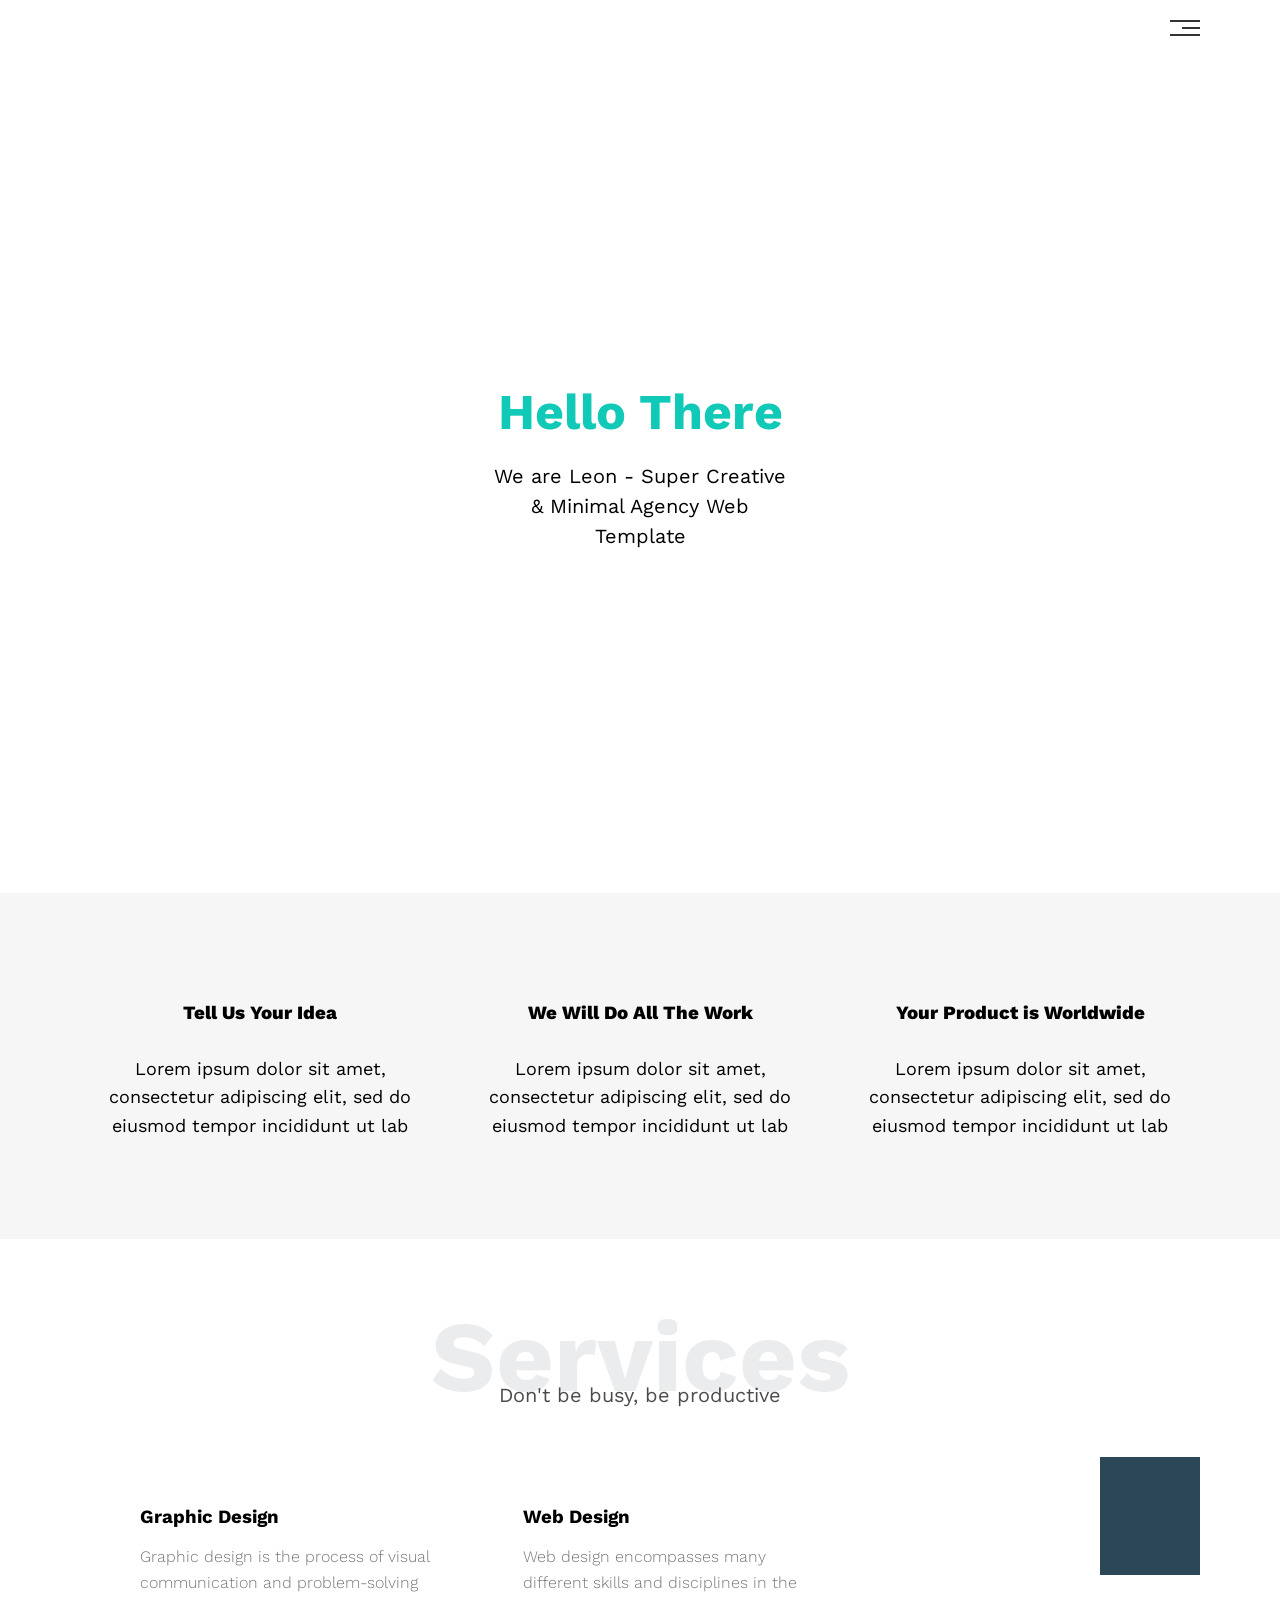
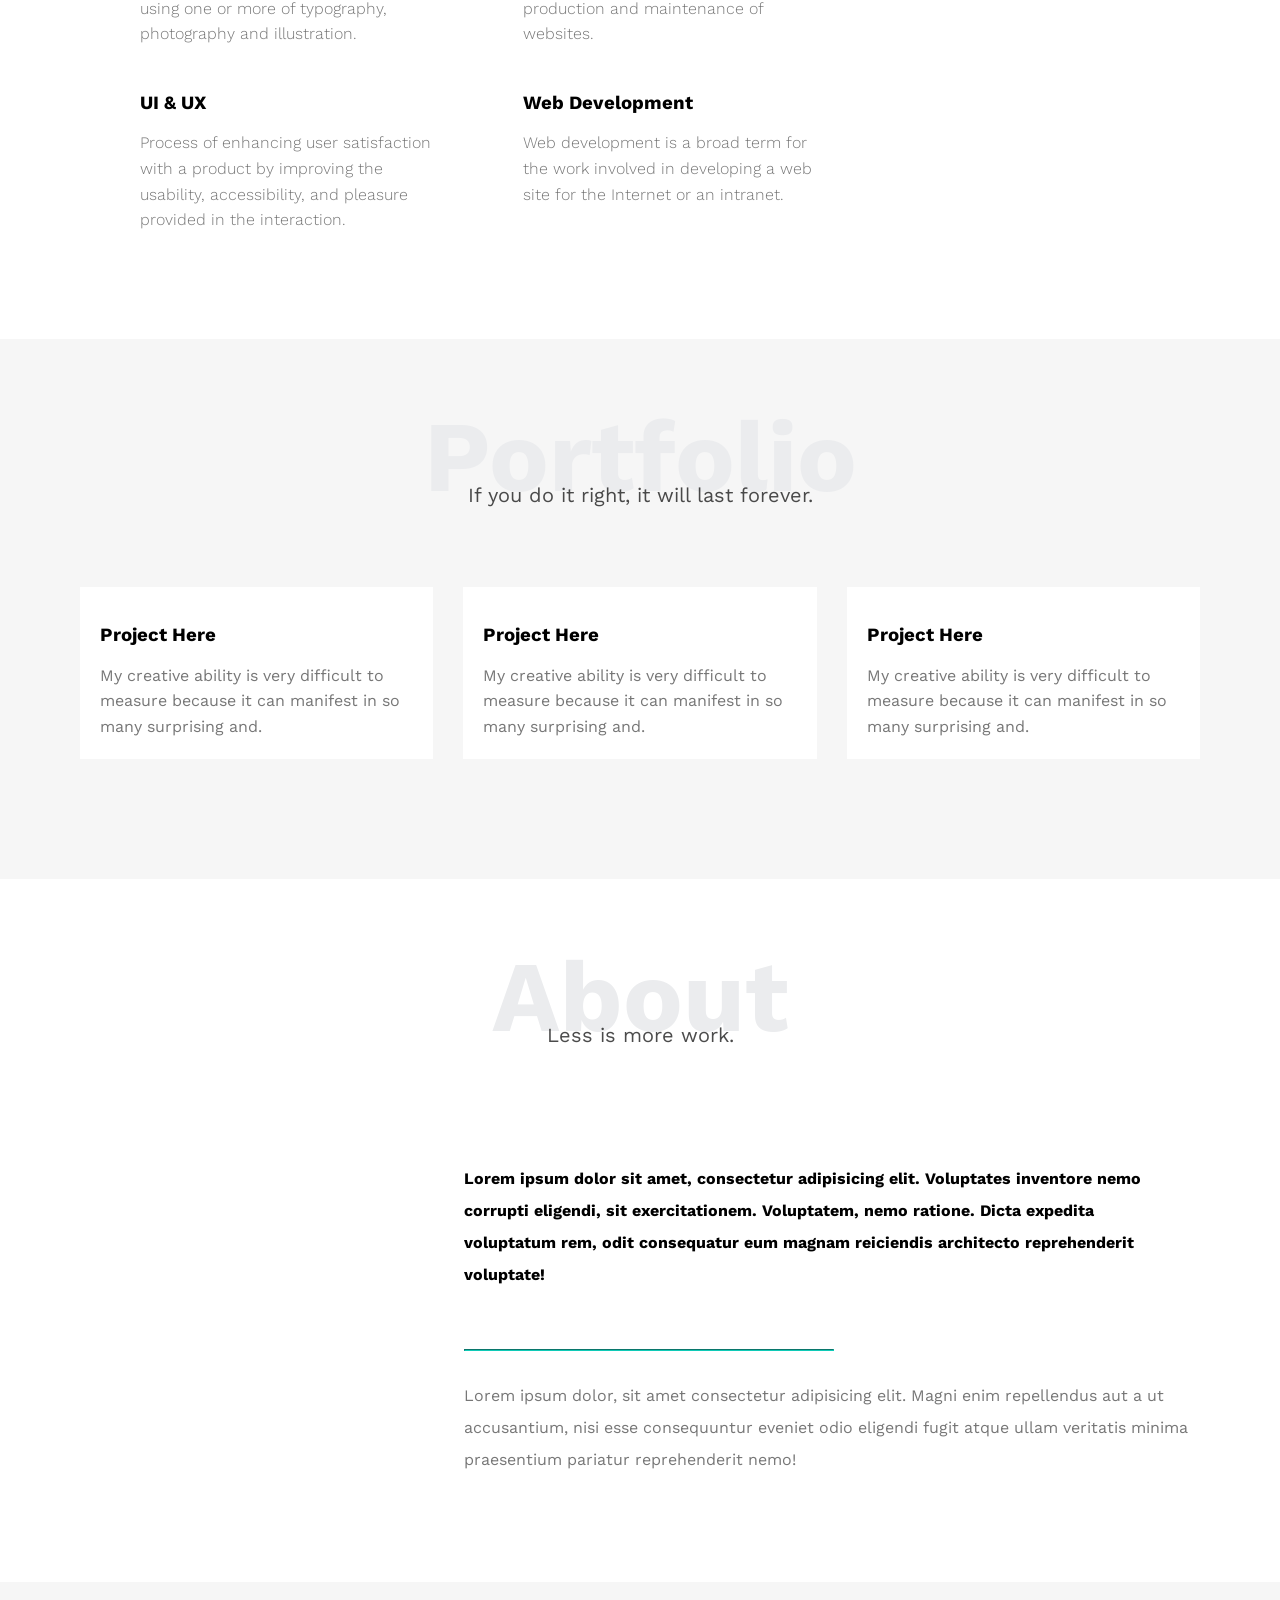
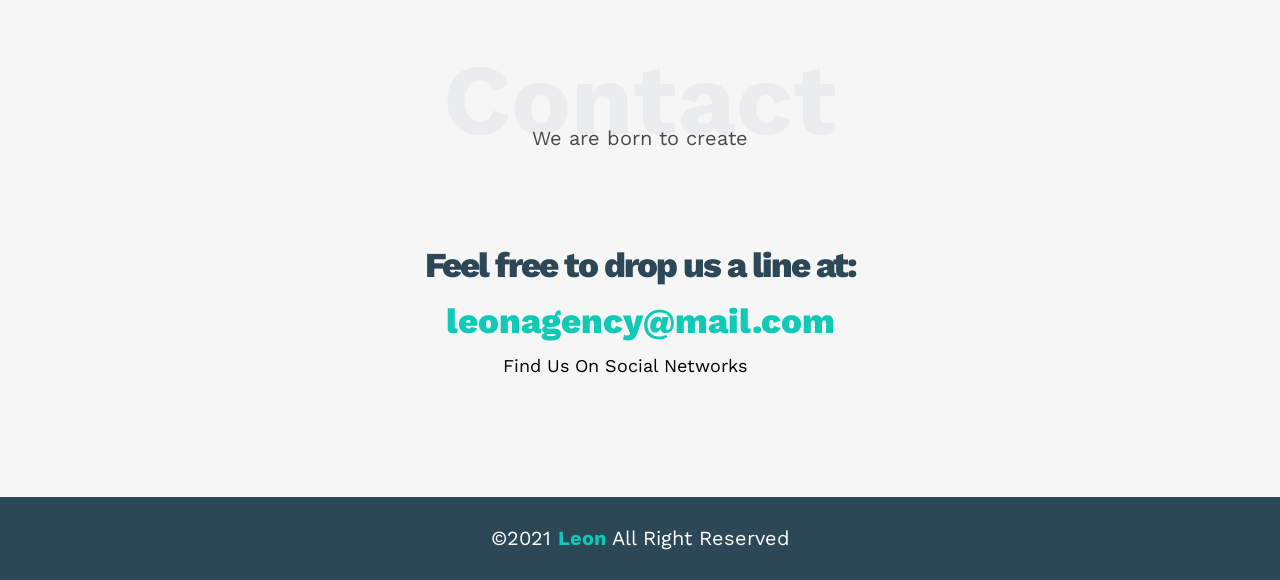
==== index.html @ 61c1d7a0 "cretea template 1" ====
<!DOCTYPE html>
<html lang="en">

<head>
    <meta charset="UTF-8">
    <meta http-equiv="X-UA-Compatible" content="IE=edge">
    <meta name="viewport" content="width=device-width, initial-scale=1.0">
    <title>Template-1</title>
    <!-- main css  -->
    <link rel="stylesheet" href="Style-1.css">
    <!-- render css  -->
    <link rel="stylesheet" href="normalize.css">
    <!-- google font -->
    <link rel="preconnect" href="https://fonts.googleapis.com">
    <link rel="preconnect" href="https://fonts.gstatic.com" crossorigin>
    <link
        href="https://fonts.googleapis.com/css2?family=Cairo:wght@700&family=Jomhuria&family=Open+Sans:ital,wght@1,300&family=Work+Sans:wght@200;300;600;700;800&display=swap"
        rel="stylesheet">
    <!-- all.min -->
    <link rel="stylesheet" href="CSS/all.min.css">
</head>

<body>
    <div class="page">
    <!-- Start Header -->
    <div class="header">
        <div class="container">
            <img class="logo" src="D:\Web Development\Projects\Help\assets\logo.png" alt="">
            <div class="links">
                <span class="icon">
                    <span></span>
                    <span></span>
                    <span></span>
                </span>
                <ul>
                    <li><a href="#services">Services</a></li>
                    <li><a href="#portfolio">Portfolio</a></li>
                    <li><a href="#about">About</a></li>
                    <li><a href="#contact">Contact</a></li>
                </ul>
            </div>

        </div>
    </div>
    <!-- End Header -->

    <!-- Start landing section -->
    <div class="landing">
        <div class="container">
        <div class="intro">
            <h1>Hello There</h1>
            <p>We are Leon - Super Creative & Minimal Agency Web Template</p>
        </div>
        </div>
    </div>
    <!-- End landing section -->

    <!-- Start Features -->
    <div class="features">
        <div class="container">
            <div class="feat">
                <i class="fas fa-magic fa-3x"></i>
                <h3>Tell Us Your Idea</h3>
                <p>Lorem ipsum dolor sit amet, consectetur adipiscing elit, sed do eiusmod tempor incididunt ut lab</p>

            </div>
            <div class="feat">
                <i class="far fa-gem fa-3x"></i>
                <h3>We Will Do All The Work</h3>
                <p>Lorem ipsum dolor sit amet, consectetur adipiscing elit, sed do eiusmod tempor incididunt ut lab</p>

            </div>
            <div class="feat">
                <i class="fas fa-globe-asia fa-3x"></i>
                <h3>Your Product is Worldwide</h3>
                <p>Lorem ipsum dolor sit amet, consectetur adipiscing elit, sed do eiusmod tempor incididunt ut lab</p>
            </div>
        </div>
    </div>
    <!-- End Features -->

    <!-- Start Services -->
    <div class="services" id="services">
        <div class="container">
            <h2 class="special">Services</h2>
            <p>Don't be busy, be productive </p>
            <div class="services-cont">
                <!--Start column 1 -->
                <div class="col">
                    <div class="srv">
                        <i class="fas fa-palette fa-2x"></i>
                        <div class="text">
                            <h3>Graphic Design</h3>
                            <p>Graphic design is the process of visual communication and problem-solving using one or
                                more of typography, photography and illustration.</p>
                        </div>
                    </div>
                    <div class="srv">
                        <i class="fas fa-palette fa-2x"></i>
                        <div class="text">
                            <h3>UI & UX</h3>
                            <p>Process of enhancing user satisfaction with a product by improving the usability, accessibility, and pleasure provided in the interaction.</p>
                        </div>
                    </div>
                </div>
            <!--End column 1 -->

            <!--Start column 2 -->
                <div class="col">
                    <div class="srv">
                        <i class="fas fa-vector-square fa-2x"></i>
                        <div class="text">
                            <h3>Web Design</h3>
                            <p>Web design encompasses many different skills and disciplines in the production and maintenance of websites.</p>
                        </div>
                    </div>
                    <div class="srv">
                        <i class="fas fa-pencil-ruler fa-2x"></i>
                        <div class="text">
                        <h3>Web Development</h3>
                            <p>Web development is a broad term for the work involved in developing a web site for the Internet or an intranet.</p>
                        </div>
                        </div>
                    </div>
            <!--End column 2 -->   

             <!--Start column 3 -->
                <div class="col">
                    <div class="image">
                        <img src="https://www.ghaith-atfeh.tech/images/services.jpg" alt="">
                    </div>
                </div>
             <!--End column 3 -->  

            </div>
        </div>
    </div>
    <!-- End Services -->
    <!-- Start Portfolio -->
    <div class="portfolio" id="portfolio">
        <div class="container">
            <h2 class="special">Portfolio</h2>
            <p>If you do it right, it will last forever. </p>
            <div class="portfolio-cont">
        <div class="card">
            <img src="https://elzerowebschool.github.io/HTML_And_CSS_Template_One/images/portfolio-2.jpg" alt="">
            <h3>Project Here</h3>
            <p>My creative ability is very difficult to measure because it can manifest in so many surprising and.</p>
        </div>        
        <div class="card">
            <img src="https://elzerowebschool.github.io/HTML_And_CSS_Template_One/images/portfolio-1.jpg" alt="">
            <h3>Project Here</h3>
            <p>My creative ability is very difficult to measure because it can manifest in so many surprising and.</p>
        </div>        
        <div class="card">
            <img src="https://elzerowebschool.github.io/HTML_And_CSS_Template_One/images/portfolio-3.jpg" alt="">
            <h3>Project Here</h3>
            <p>My creative ability is very difficult to measure because it can manifest in so many surprising and.</p>
        </div>   
            </div>
        </div>
    </div>
        <!-- End Portfolio -->
    <!-- Start About -->
    <div class="about" id="about">
        <div class="container">
            <h2 class="special">About</h2>
            <p>Less is more work.</p>
            <div class="about-content">
                <div class="image">
                    <img src="https://elzerowebschool.github.io/HTML_And_CSS_Template_One/images/about.jpg" alt=""> 
                </div>
                <div class="text">
                    <p>Lorem ipsum dolor sit amet, consectetur adipisicing elit. Voluptates inventore nemo corrupti eligendi, sit exercitationem. Voluptatem, nemo ratione. Dicta expedita voluptatum rem, odit consequatur eum magnam reiciendis architecto reprehenderit voluptate!</p>
                    <hr>
                    <p>Lorem ipsum dolor, sit amet consectetur adipisicing elit. Magni enim repellendus aut a ut accusantium, nisi esse consequuntur eveniet odio eligendi fugit atque ullam veritatis minima praesentium pariatur reprehenderit nemo!</p>
                </div>
    </div>
     </div>
    </div>
        <!-- End About -->
        <!-- /* Start Contact */ -->
        <div class="contact" id="contact">
            <div class="container">
                <h2 class="special">Contact</h2>
                <p>We are born to create</p>
                <div class="info">
                    <p class="label">Feel free to drop us a line at:</p>
                    <a href="mailto:leonagency@mail.com?subject=Contact" class="link">leonagency@mail.com</a>
                    <div class="social">
                        Find Us On Social Networks
                        <i class="fab fa-youtube"></i>
                        <i class="fab fa-facebook-f"></i>
                        <i class="fab fa-twitter"></i>
                    </div>
                </div>
            </div>
        </div>
<!-- /* End Contact */ -->
<!-- Start Footer -->
<div class="footer">
    &copy;2021 <span>Leon</span> All Right Reserved
</div>
<!-- End Footer -->
</body>

</html>
---- Style-1.css ----
/* start variables */
:root{
    --maincolor:#10cab7;
    --secondary-color: #2c4755;
    --section-padding:60px 0px;
    --section-background: #f6f6f6;
}


/* end variables */


/* start global rules */
*{
    -webkit-box-sizing: border-box;
    -moz-box-sizing: border-box;
    box-sizing: border-box;
}

body{
    font-family: 'Cairo', sans-serif;
font-family: 'Jomhuria', cursive;
font-family: 'Open Sans', sans-serif;
font-family: 'Work Sans', sans-serif;
}
html{
    scroll-behavior: smooth;
}

.parent{
    background-color: #eee;
}
.container{
    padding-left:15px;
    padding-right:15px;
    width: 600px;
    margin-right: auto;
    margin-left: auto;
}
@media (min-height:812px){
   .page{
    height: 750px;
   }
}

@media (min-width:375px){
    .container{
        width: 350px;
    }
}
/* Small */
@media (min-width: 768px) {
    .container {
      width: 750px;
    }
  }
  /* Medium */
  @media (min-width: 992px) {
    .container {
      width: 970px;
    }
  }
  /* Large */
  @media (min-width: 1200px) {
    .container {
      width: 1150px;
    }
  }
/* end global rules */

/* Start Component */
.special{
    color: #ebecee;
    font-size: 100px;
    margin: 0;
    text-align: center;
}
.special + p{
    margin: -30px 0 0 0;
    text-align: center;
    font-size: 20px;
    opacity: .7;
}

@media (max-width:768px){
    .special{
        font-size: 60px;
        height: fit-content;
    }
    .special + p{
        margin-top: -25px;
    }
}

/* End Component */

/* Start Header */
.header{
    padding: 20px;

}
.header .container{
    display: flex;
    justify-content: space-between;
    align-items: center;
}
.header .container .logo{
    width: 70px;

}
.header .links{
    position: relative;
}
.header .links .icon{
    width: 30px;
    display: flex;
    flex-wrap: wrap;
    justify-content: flex-end;
    align-items: flex-end;
}
.header .links .icon span{
        background-color: #333;
        margin-bottom: 5px;
        height: 2px;
}
.header .links .icon span:first-child{
    width: 100%;
}
.header .links .icon span:nth-child(2){
    width: 60%;
    transition: all 1s ;
        
}
.header .links .icon span:nth-child(3){
    width: 100%;

}
    .header .links:hover .icon span:nth-child(2){
        width: 100%;

    }

    .header .links ul{
        width: 200px;
        height: 150px;
        list-style: none;
        position: absolute;
        right: 0px;
        top: 80%;
        display: none;
    }

    .header .links ul li{
        padding: 10px;
        background-color: #eee;
        position: relative;
        width: 100%;
        height: calc(100% / 4);
    }
    .header .links ul li a{
        color: #333;
        text-decoration: none;
        transition: all .5s;
        position: absolute;
        width: 100%;
        height: 100%;
    }
    .header .links ul::after{
        content: "";
        border: 15px solid black;
        position: absolute;
        top: -15%;
        right: 0%;
        border-color: transparent transparent #eee transparent;
    }
    .header .links ul li:not(:last-child)  {
        border-bottom: 1px solid rgba(51, 51, 51, 0.31);
      }
    .header .links:hover ul{
        display: block;
        z-index: 1;
    }
    .header .links ul li:hover a{
        margin-left: 10px; ;
    }

/* End Header */


/* <!-- Start landing section --> */

.landing{
    background-image: url("https://elzerowebschool.github.io/HTML_And_CSS_Template_One/images/landing.jpg");
    width: 100%;
    height: calc(100vh - 68px);
    background-size: cover;
    position: relative;
   
}
.landing .intro{
    position: absolute;
    top: 50%;
    left: 50%;
    text-align: center;
    transform: translate(-50%,-50%);
    width: 300px;
    max-width: 100%;
}
.landing .intro h1{
    margin: 0;
    color: var(--maincolor);
    font-weight: bold;
    font-size: 50px;
    opacity: 0;
    animation-name: opac;
    animation-duration: 2s;
    animation-fill-mode:forwards;
}
@keyframes opac{
    0%{
        opacity: 0;
        
    }
    100%{
        opacity: 100%;
    }
}
.landing .intro p{
    font-size: 20px;
    line-height: 30px;
    animation-name: opac;
    animation-duration: 2s;
    animation-fill-mode:forwards;
}

/* <!-- End landing section --> */


/* <!-- Start Features --> */
.features{
     padding: var(--section-padding);
     background-color: var(--section-background);
}
.features .container{
    display: grid;
    grid-template-columns: repeat(auto-fill , minmax(300px,1fr));
    gap: 20px;
    text-align: center;
}
.features .feat {
    padding: 20px;
    text-align: center;
 }
.features .feat i {
    color: var(--maincolor);
 }
.features .feat h3 {
    font-weight: 800;
    margin: 30px 0px;
 }
.features .feat p {
    line-height: 1.6;
    font-size: 18px;
 }

/* <!-- End Features --> */

/* Start Services */
.services{
    padding: var(--section-padding);
}
.services-cont{
    display: grid;
    grid-template-columns: repeat(auto-fill , minmax(300px,1fr));
    gap: 30px;
    margin-top: 100px;
}

.services-cont .srv{
margin-bottom: 30px;
display: flex;

}

@media (max-width:767px){
    .services-cont .srv{
        flex-direction: column;
        text-align: center;
    }
}
.services-cont .srv i{
    color: var(--maincolor);
    flex-basis: 60px;
}
.services-cont .srv .text{
    flex: 1;
}
.services-cont .srv .text h3{
    margin: 0;
}
.services-cont .srv .text p {
    color: #777;
    font-weight: 300;
   line-height: 1.6; 
}
.services .services-cont .image {
    text-align: center;
    position: relative;
  }
  .services .services-cont .image::before {
    content: "";
    background-color: var(--secondary-color);
    width: 100px;
    height: calc(100% + 100px);
    top: -50px;
    position: absolute;
    right: 0;
    z-index: -1;
  }
  .services .services-cont .image img {
    width: 260px;
  }
@media (max-width:1199px){
    .services .services-cont .image{
        display: none;
    }
}
/* End Services */

/*  Start Portfolio  */
.portfolio{
    padding: var(--section-padding);
    background-color: var(--section-background);
}
.portfolio-cont{
    display: grid;
    grid-template-columns: repeat(auto-fill , minmax(300px,1fr));
    grid-gap: 30px;
    margin-top: 80px;
}
.portfolio-cont .card{
    background-color: white;  
    margin-bottom: 60px;  
}
.portfolio-cont .card img{
    max-width: 100%;
}
.portfolio-cont .card {
    padding: 20px;
}
.portfolio-cont .card h3{
    margin: 0;
}
.portfolio-cont .card p{
    color: #777;
    line-height: 1.6;
    margin-bottom: 0%;
}
/*  End Portfolio  */
/* Start About */
.about{
    padding: var(--section-padding);
    background-color: white;
}
.about .about-content {
  margin-top: 100px;
  display: flex;
  flex-wrap: wrap;
  justify-content: space-between;
}
@media (max-width: 991px) {
  .about .about-content {
    flex-direction: column;
    text-align: center;
  }
}
.about .about-content .image {
  position: relative;
  width: 250px;
  height: 375px;
}
@media (max-width: 991px) {
  .about .about-content .image {
    margin: 0 auto 60px;
  }
}
.about .about-content .image::before {
  content: "";
  position: absolute;
  background-color: #ebeced;
  width: 100px;
  height: calc(100% + 80px);
  top: -40px;
  left: -20px;
  z-index: -1;
}
.about .about-content .image::after {
  top: -40px;
  content: "";
  position: absolute;
  width: 120px;
  height: 300px;
  border-left: 80px solid var(--main-color);
  border-bottom: 80px solid var(--main-color);
  z-index: -1;
  right: -150px;
}
@media (max-width: 991px) {
  .about .about-content .image::before,
  .about .about-content .image::after {
    display: none;
  }
}
.about .about-content .image img {
  max-width: 100%;
  margin-left: 20px;
}
.about .about-content .text {

    flex-basis: calc(100% - 384px);
}
.about .about-content .text p:first-of-type {
  font-weight: bold;
  line-height: 2;
  margin-bottom: 50px;
  margin-right: 20px;
}
.about .about-content .text hr {
  width: 50%;
  display: inline-block;
  border-color: var(--maincolor);
}
.about .about-content .text p:last-of-type {
  line-height: 2;
  color: #777;
}
@media (max-width:767px){
    .about .about-content .text p:last-of-type{
        font-size: smaller;
        margin-right:15px ;
    } 
}
@media (max-width:767px){
    .about .about-content .image img {
        margin-left: 0px;
    } 
}
/* End About */
/* Start Contact */
.contact{
    padding: var(--section-padding);
    background-color: var(--section-background);
}
.contact .info{
    padding: var(--section-padding);
    text-align: center;
}
.contact .info .label{
    font-size: 35px;
    font-weight: 800;
    color: var(--secondary-color);
    letter-spacing: -2px;
    margin-bottom: 15px;
}
.contact .info a{
    display: block;
    font-size: 35px;
    font-weight: 800;
    color: var(--maincolor);
    text-decoration: none;
}
.contact .info .social{
    display: flex;
    justify-content: center;
    margin-top: 15px;
    font-size: 18px;
}
.contact .info .social i{
    margin-left: 10px;
    color: var(--secondary-color);
}
@media (max-width:767px){
    .contact .info .label,
    .contact .info .link{
        font-size: 25px;
    }
}
/* End Contact */
/* <!-- Start Footer --> */
.footer{
    background-color: var(--secondary-color);
    color: white;
    padding: 30px 10px;
    text-align: center;
    font-size: 20px;
}
.footer span{
    color: var(--maincolor);
    font-weight: bold;
}
/* <!-- End Footer --> */
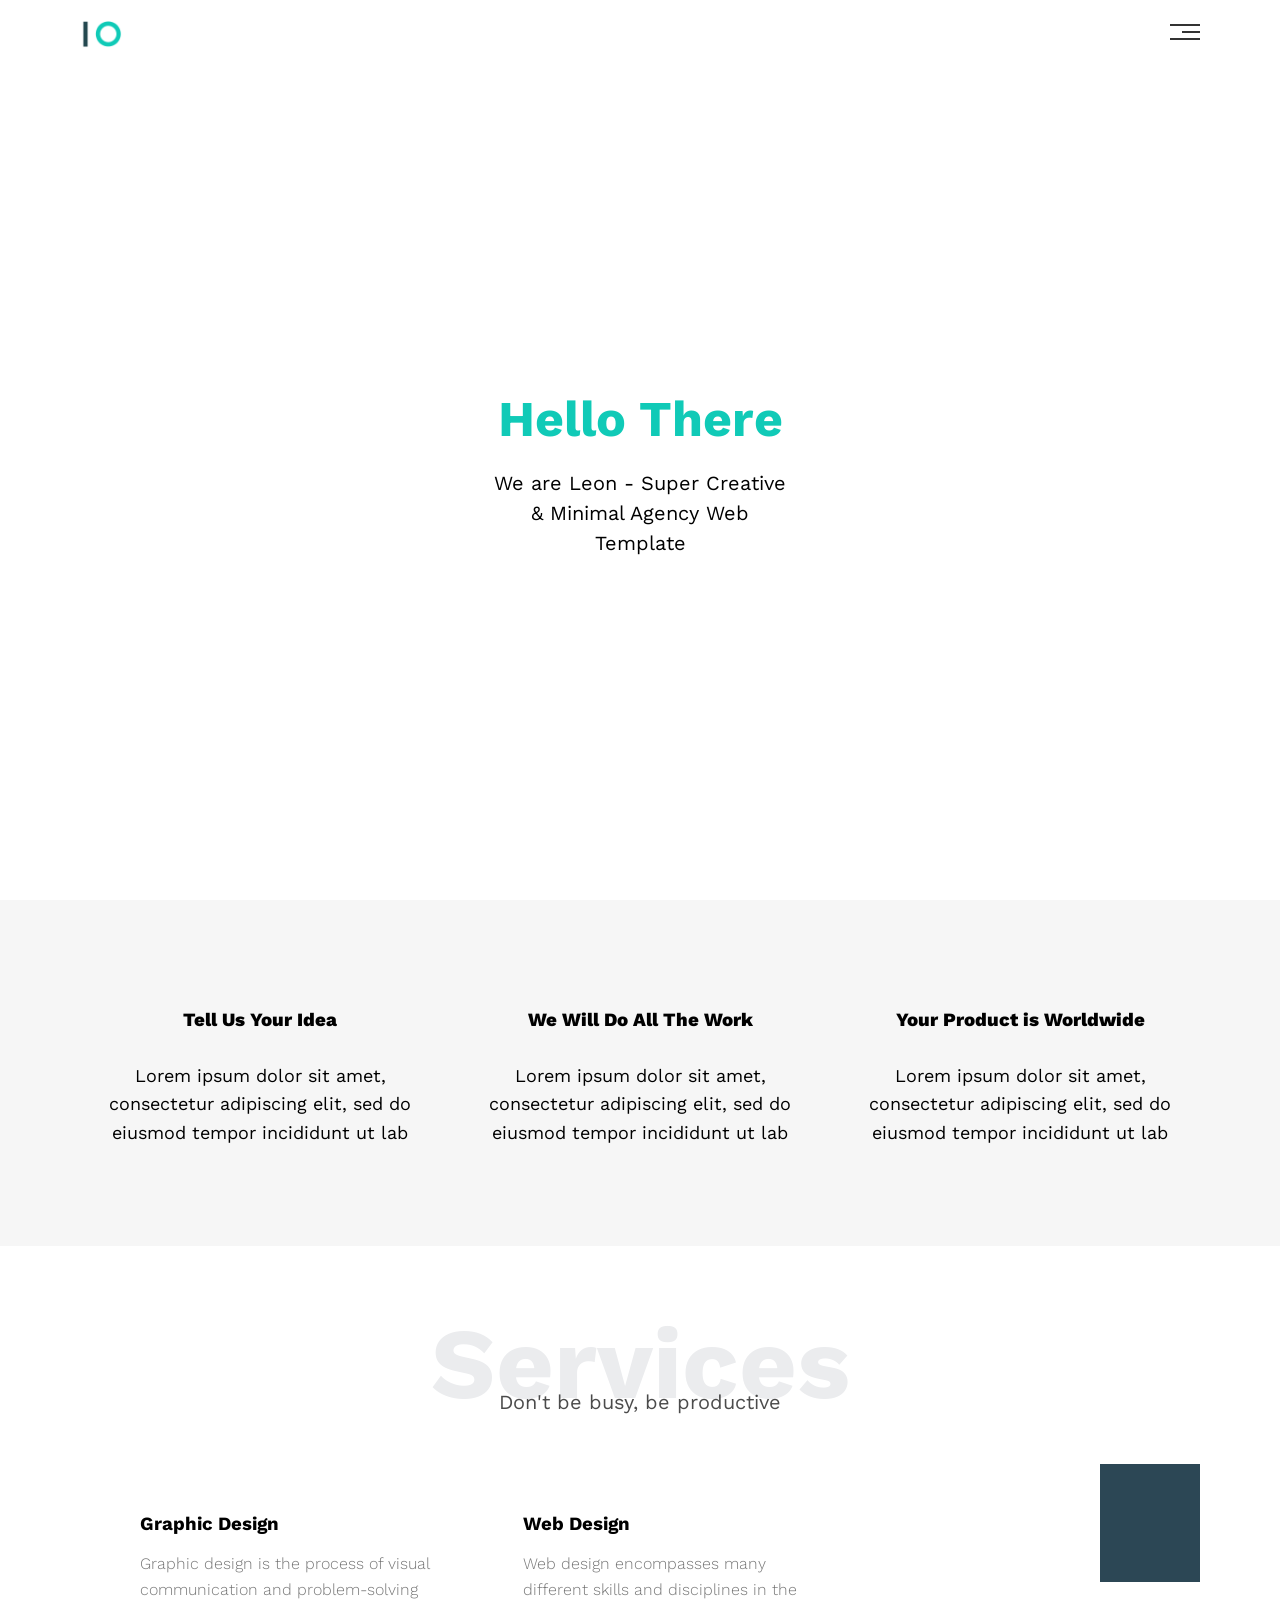
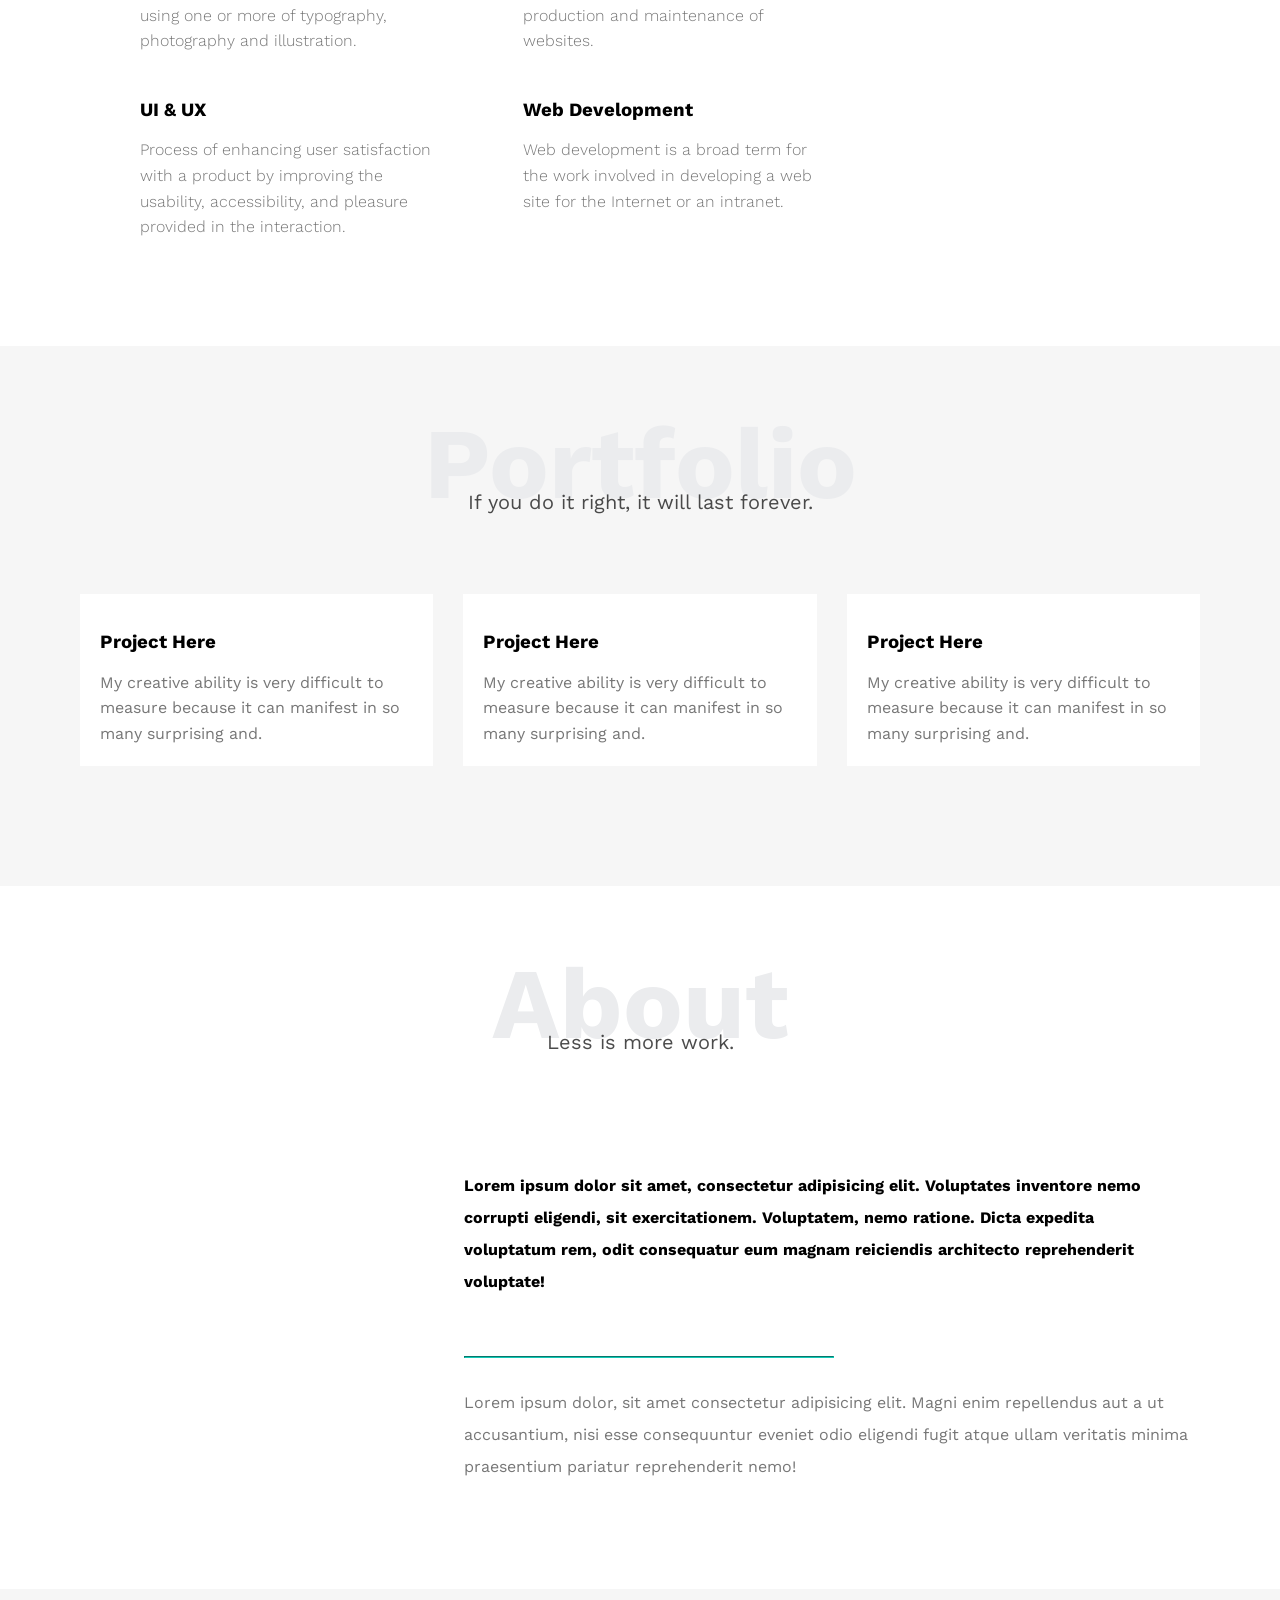
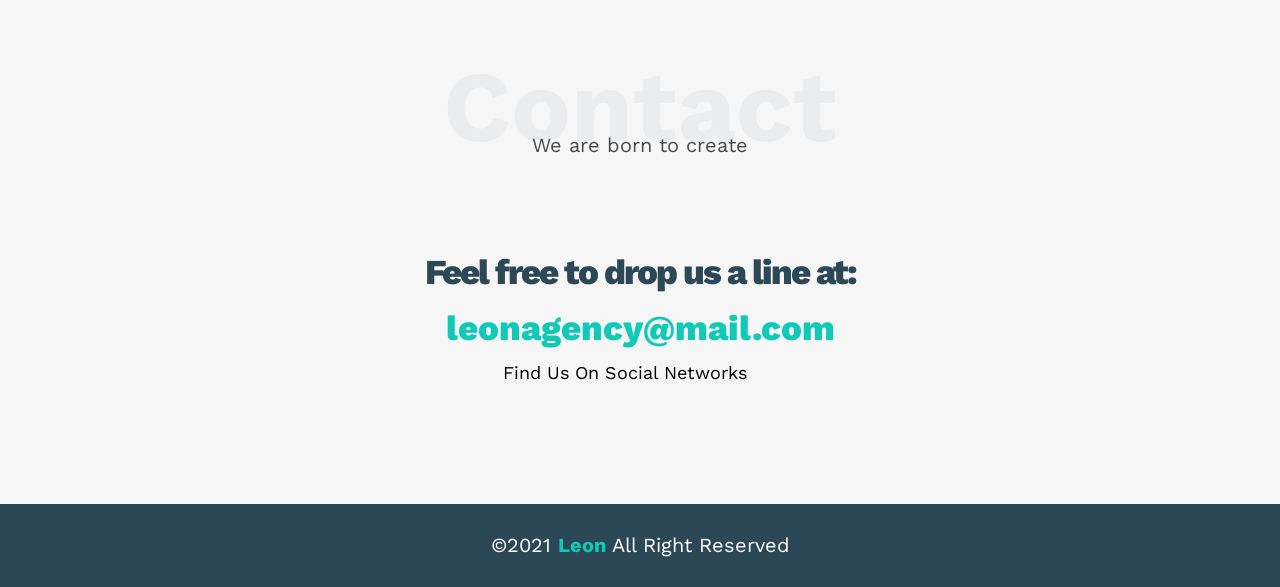
==== commit 5bd8df99: "change logo" ====
--- a/index.html
+++ b/index.html
@@ -25,7 +25,7 @@
     <!-- Start Header -->
     <div class="header">
         <div class="container">
-            <img class="logo" src="D:\Web Development\Projects\Help\assets\logo.png" alt="">
+            <img class="logo" src="logo.png" alt="">
             <div class="links">
                 <span class="icon">
                     <span></span>
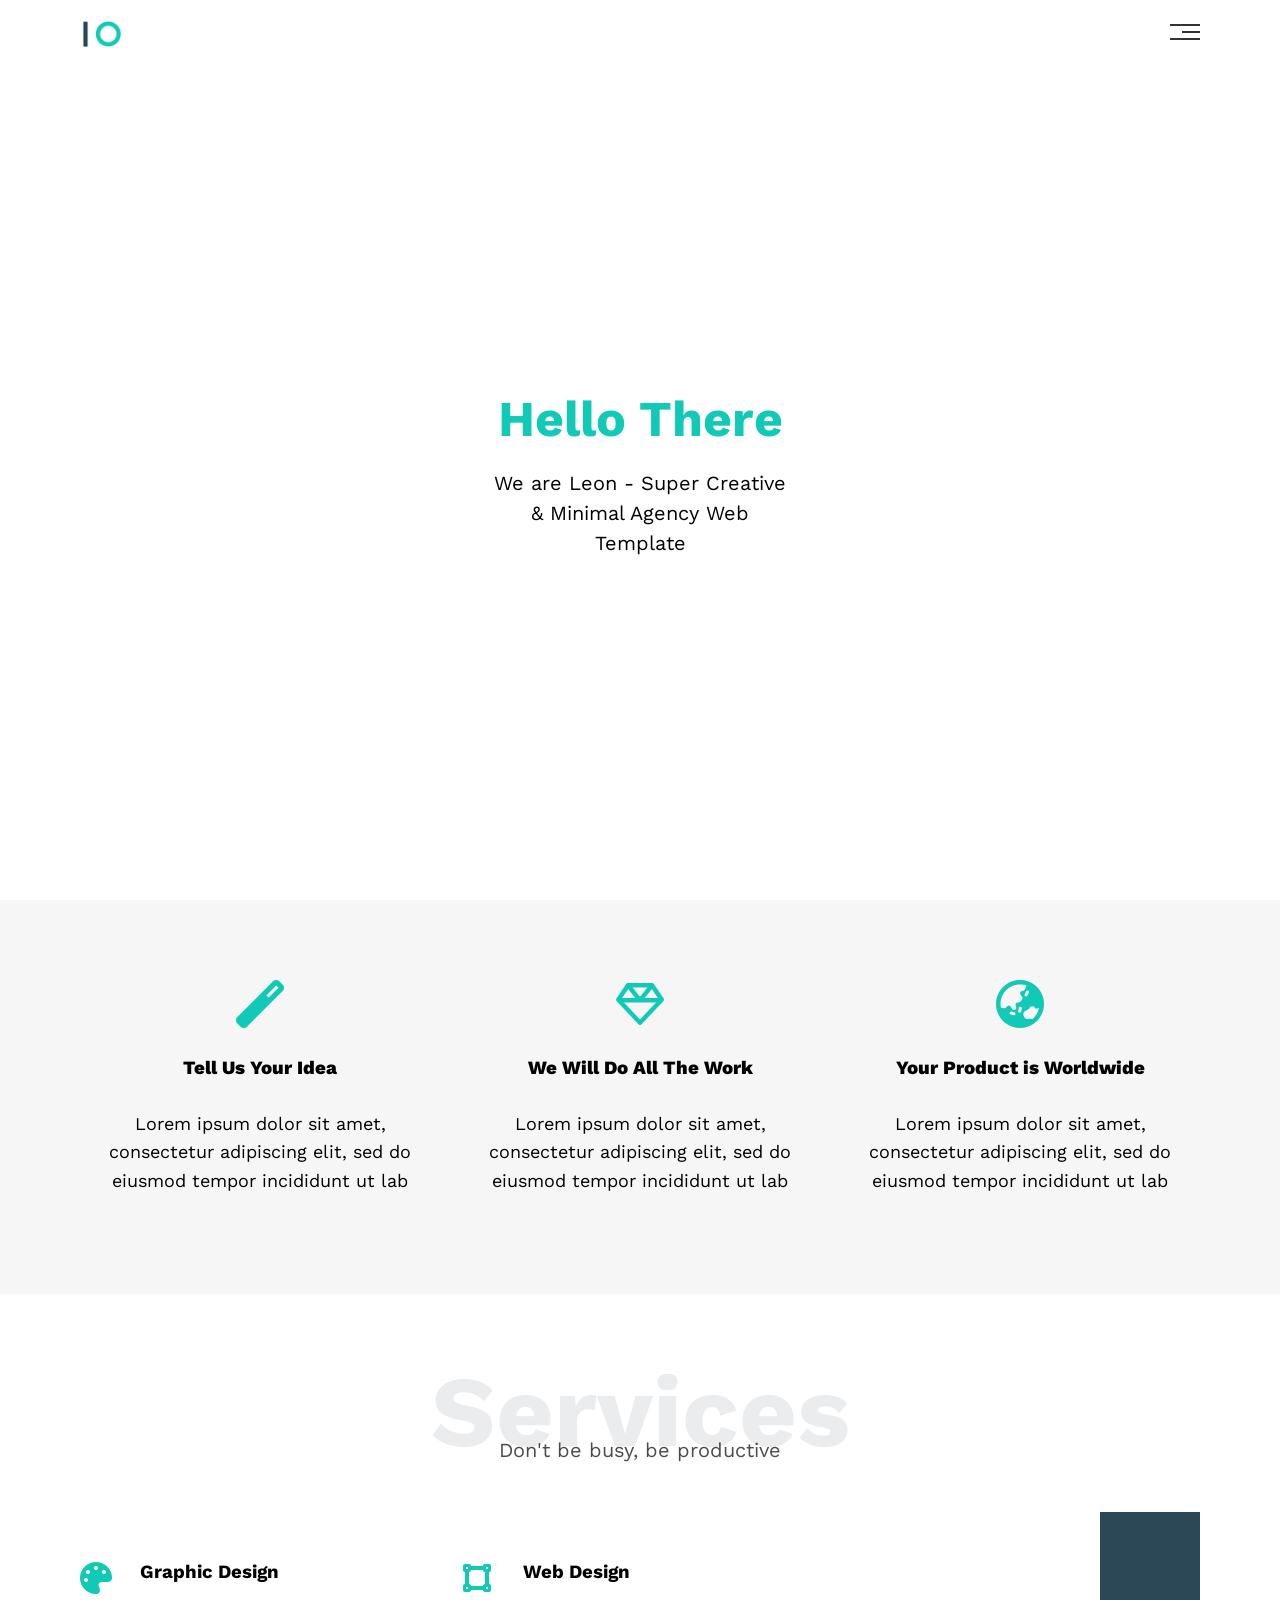
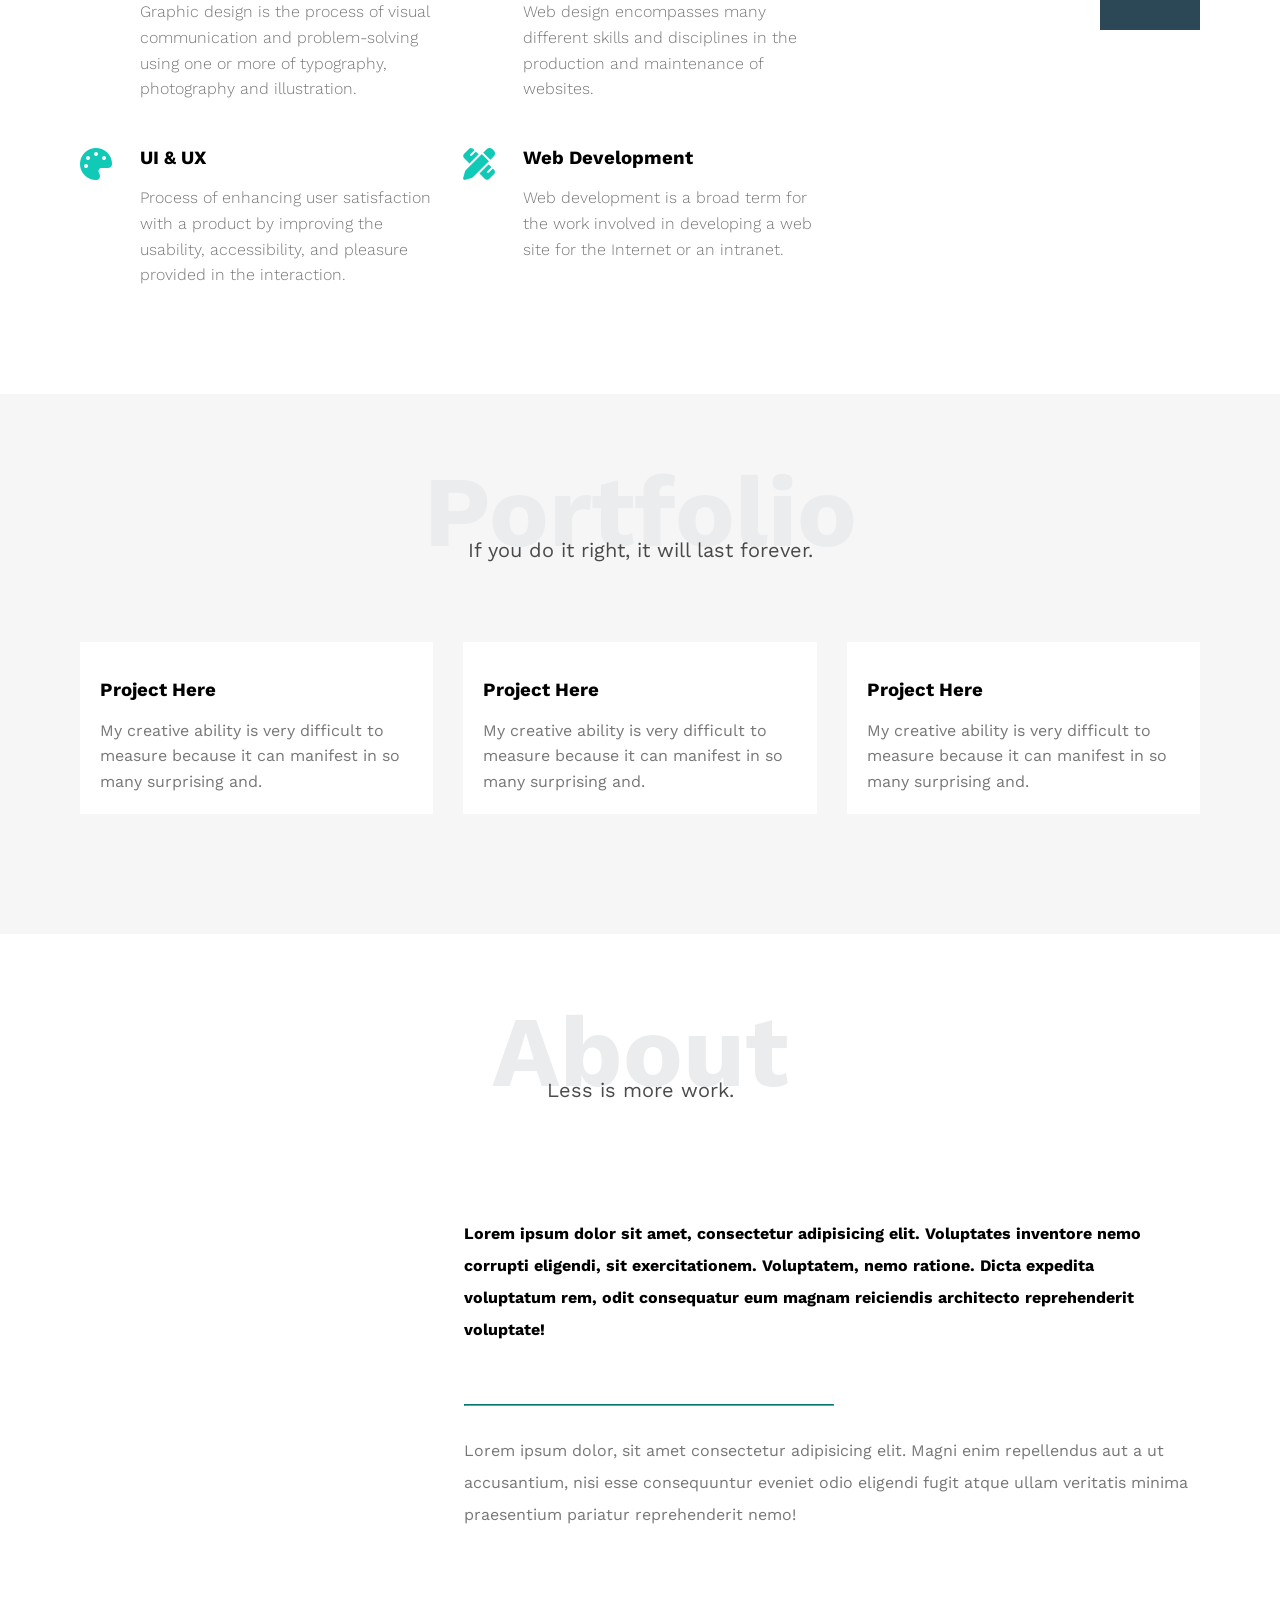
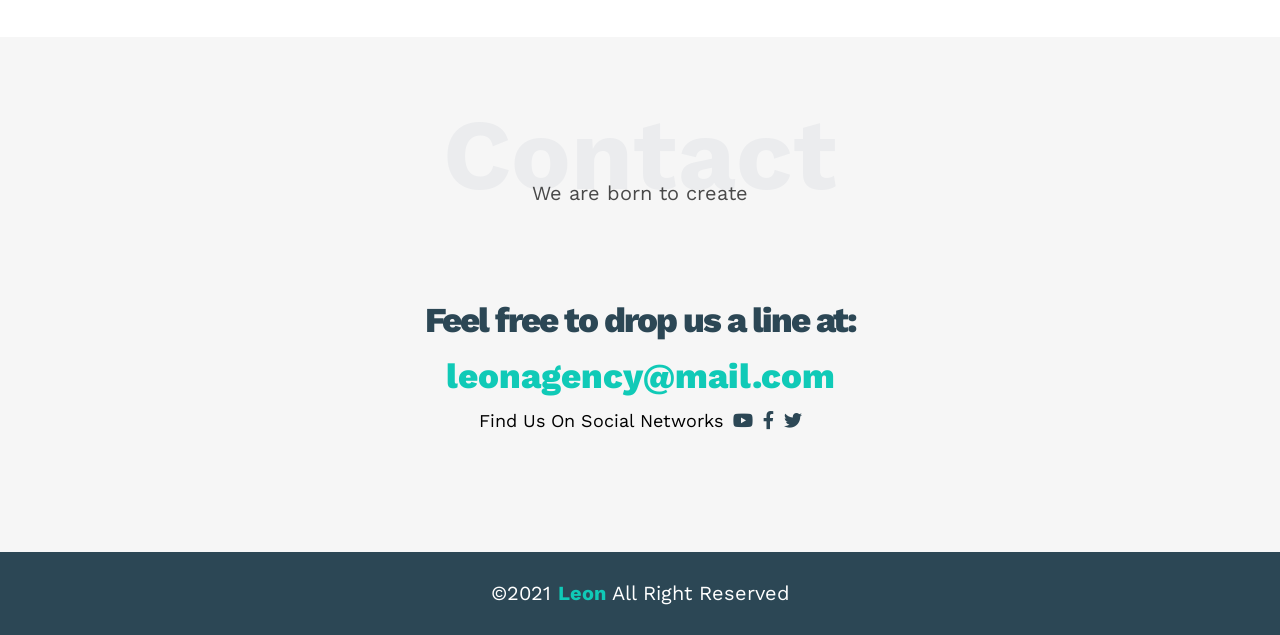
==== commit 29dc708b: "rename project" ====
--- a/index.html
+++ b/index.html
@@ -7,9 +7,9 @@
     <meta name="viewport" content="width=device-width, initial-scale=1.0">
     <title>Template-1</title>
     <!-- main css  -->
-    <link rel="stylesheet" href="Style-1.css">
+    <link rel="stylesheet" href="CSS/Style-1.css">
     <!-- render css  -->
-    <link rel="stylesheet" href="normalize.css">
+    <link rel="stylesheet" href="CSS/normalize.css">
     <!-- google font -->
     <link rel="preconnect" href="https://fonts.googleapis.com">
     <link rel="preconnect" href="https://fonts.gstatic.com" crossorigin>
@@ -25,7 +25,7 @@
     <!-- Start Header -->
     <div class="header">
         <div class="container">
-            <img class="logo" src="logo.png" alt="">
+            <img class="logo" src="Help/assets/logo.png" alt="">
             <div class="links">
                 <span class="icon">
                     <span></span>
--- a/CSS/Style-1.css
+++ b/CSS/Style-1.css
@@ -0,0 +1,502 @@
+
+/* start variables */
+:root{
+    --maincolor:#10cab7;
+    --secondary-color: #2c4755;
+    --section-padding:60px 0px;
+    --section-background: #f6f6f6;
+}
+
+
+/* end variables */
+
+
+/* start global rules */
+*{
+    -webkit-box-sizing: border-box;
+    -moz-box-sizing: border-box;
+    box-sizing: border-box;
+}
+
+body{
+    font-family: 'Cairo', sans-serif;
+font-family: 'Jomhuria', cursive;
+font-family: 'Open Sans', sans-serif;
+font-family: 'Work Sans', sans-serif;
+}
+html{
+    scroll-behavior: smooth;
+}
+
+.parent{
+    background-color: #eee;
+}
+.container{
+    padding-left:15px;
+    padding-right:15px;
+    width: 600px;
+    margin-right: auto;
+    margin-left: auto;
+}
+@media (min-height:812px){
+   .page{
+    height: 750px;
+   }
+}
+
+@media (min-width:375px){
+    .container{
+        width: 350px;
+    }
+}
+/* Small */
+@media (min-width: 768px) {
+    .container {
+      width: 750px;
+    }
+  }
+  /* Medium */
+  @media (min-width: 992px) {
+    .container {
+      width: 970px;
+    }
+  }
+  /* Large */
+  @media (min-width: 1200px) {
+    .container {
+      width: 1150px;
+    }
+  }
+/* end global rules */
+
+/* Start Component */
+.special{
+    color: #ebecee;
+    font-size: 100px;
+    margin: 0;
+    text-align: center;
+}
+.special + p{
+    margin: -30px 0 0 0;
+    text-align: center;
+    font-size: 20px;
+    opacity: .7;
+}
+
+@media (max-width:768px){
+    .special{
+        font-size: 60px;
+        height: fit-content;
+    }
+    .special + p{
+        margin-top: -25px;
+    }
+}
+
+/* End Component */
+
+/* Start Header */
+.header{
+    padding: 20px;
+
+}
+.header .container{
+    display: flex;
+    justify-content: space-between;
+    align-items: center;
+}
+.header .container .logo{
+    width: 70px;
+
+}
+.header .links{
+    position: relative;
+}
+.header .links .icon{
+    width: 30px;
+    display: flex;
+    flex-wrap: wrap;
+    justify-content: flex-end;
+    align-items: flex-end;
+}
+.header .links .icon span{
+        background-color: #333;
+        margin-bottom: 5px;
+        height: 2px;
+}
+.header .links .icon span:first-child{
+    width: 100%;
+}
+.header .links .icon span:nth-child(2){
+    width: 60%;
+    transition: all 1s ;
+        
+}
+.header .links .icon span:nth-child(3){
+    width: 100%;
+
+}
+    .header .links:hover .icon span:nth-child(2){
+        width: 100%;
+
+    }
+
+    .header .links ul{
+        width: 200px;
+        height: 150px;
+        list-style: none;
+        position: absolute;
+        right: 0px;
+        top: 80%;
+        display: none;
+    }
+
+    .header .links ul li{
+        padding: 10px;
+        background-color: #eee;
+        position: relative;
+        width: 100%;
+        height: calc(100% / 4);
+    }
+    .header .links ul li a{
+        color: #333;
+        text-decoration: none;
+        transition: all .5s;
+        position: absolute;
+        width: 100%;
+        height: 100%;
+    }
+    .header .links ul::after{
+        content: "";
+        border: 15px solid black;
+        position: absolute;
+        top: -15%;
+        right: 0%;
+        border-color: transparent transparent #eee transparent;
+    }
+    .header .links ul li:not(:last-child)  {
+        border-bottom: 1px solid rgba(51, 51, 51, 0.31);
+      }
+    .header .links:hover ul{
+        display: block;
+        z-index: 1;
+    }
+    .header .links ul li:hover a{
+        margin-left: 10px; ;
+    }
+
+/* End Header */
+
+
+/* <!-- Start landing section --> */
+
+.landing{
+    background-image: url("https://elzerowebschool.github.io/HTML_And_CSS_Template_One/images/landing.jpg");
+    width: 100%;
+    height: calc(100vh - 68px);
+    background-size: cover;
+    position: relative;
+   
+}
+.landing .intro{
+    position: absolute;
+    top: 50%;
+    left: 50%;
+    text-align: center;
+    transform: translate(-50%,-50%);
+    width: 300px;
+    max-width: 100%;
+}
+.landing .intro h1{
+    margin: 0;
+    color: var(--maincolor);
+    font-weight: bold;
+    font-size: 50px;
+    opacity: 0;
+    animation-name: opac;
+    animation-duration: 2s;
+    animation-fill-mode:forwards;
+}
+@keyframes opac{
+    0%{
+        opacity: 0;
+        
+    }
+    100%{
+        opacity: 100%;
+    }
+}
+.landing .intro p{
+    font-size: 20px;
+    line-height: 30px;
+    animation-name: opac;
+    animation-duration: 2s;
+    animation-fill-mode:forwards;
+}
+
+/* <!-- End landing section --> */
+
+
+/* <!-- Start Features --> */
+.features{
+     padding: var(--section-padding);
+     background-color: var(--section-background);
+}
+.features .container{
+    display: grid;
+    grid-template-columns: repeat(auto-fill , minmax(300px,1fr));
+    gap: 20px;
+    text-align: center;
+}
+.features .feat {
+    padding: 20px;
+    text-align: center;
+ }
+.features .feat i {
+    color: var(--maincolor);
+ }
+.features .feat h3 {
+    font-weight: 800;
+    margin: 30px 0px;
+ }
+.features .feat p {
+    line-height: 1.6;
+    font-size: 18px;
+ }
+
+/* <!-- End Features --> */
+
+/* Start Services */
+.services{
+    padding: var(--section-padding);
+}
+.services-cont{
+    display: grid;
+    grid-template-columns: repeat(auto-fill , minmax(300px,1fr));
+    gap: 30px;
+    margin-top: 100px;
+}
+
+.services-cont .srv{
+margin-bottom: 30px;
+display: flex;
+
+}
+
+@media (max-width:767px){
+    .services-cont .srv{
+        flex-direction: column;
+        text-align: center;
+    }
+}
+.services-cont .srv i{
+    color: var(--maincolor);
+    flex-basis: 60px;
+}
+.services-cont .srv .text{
+    flex: 1;
+}
+.services-cont .srv .text h3{
+    margin: 0;
+}
+.services-cont .srv .text p {
+    color: #777;
+    font-weight: 300;
+   line-height: 1.6; 
+}
+.services .services-cont .image {
+    text-align: center;
+    position: relative;
+  }
+  .services .services-cont .image::before {
+    content: "";
+    background-color: var(--secondary-color);
+    width: 100px;
+    height: calc(100% + 100px);
+    top: -50px;
+    position: absolute;
+    right: 0;
+    z-index: -1;
+  }
+  .services .services-cont .image img {
+    width: 260px;
+  }
+@media (max-width:1199px){
+    .services .services-cont .image{
+        display: none;
+    }
+}
+/* End Services */
+
+/*  Start Portfolio  */
+.portfolio{
+    padding: var(--section-padding);
+    background-color: var(--section-background);
+}
+.portfolio-cont{
+    display: grid;
+    grid-template-columns: repeat(auto-fill , minmax(300px,1fr));
+    grid-gap: 30px;
+    margin-top: 80px;
+}
+.portfolio-cont .card{
+    background-color: white;  
+    margin-bottom: 60px;  
+}
+.portfolio-cont .card img{
+    max-width: 100%;
+}
+.portfolio-cont .card {
+    padding: 20px;
+}
+.portfolio-cont .card h3{
+    margin: 0;
+}
+.portfolio-cont .card p{
+    color: #777;
+    line-height: 1.6;
+    margin-bottom: 0%;
+}
+/*  End Portfolio  */
+/* Start About */
+.about{
+    padding: var(--section-padding);
+    background-color: white;
+}
+.about .about-content {
+  margin-top: 100px;
+  display: flex;
+  flex-wrap: wrap;
+  justify-content: space-between;
+}
+@media (max-width: 991px) {
+  .about .about-content {
+    flex-direction: column;
+    text-align: center;
+  }
+}
+.about .about-content .image {
+  position: relative;
+  width: 250px;
+  height: 375px;
+}
+@media (max-width: 991px) {
+  .about .about-content .image {
+    margin: 0 auto 60px;
+  }
+}
+.about .about-content .image::before {
+  content: "";
+  position: absolute;
+  background-color: #ebeced;
+  width: 100px;
+  height: calc(100% + 80px);
+  top: -40px;
+  left: -20px;
+  z-index: -1;
+}
+.about .about-content .image::after {
+  top: -40px;
+  content: "";
+  position: absolute;
+  width: 120px;
+  height: 300px;
+  border-left: 80px solid var(--main-color);
+  border-bottom: 80px solid var(--main-color);
+  z-index: -1;
+  right: -150px;
+}
+@media (max-width: 991px) {
+  .about .about-content .image::before,
+  .about .about-content .image::after {
+    display: none;
+  }
+}
+.about .about-content .image img {
+  max-width: 100%;
+  margin-left: 20px;
+}
+.about .about-content .text {
+
+    flex-basis: calc(100% - 384px);
+}
+.about .about-content .text p:first-of-type {
+  font-weight: bold;
+  line-height: 2;
+  margin-bottom: 50px;
+  margin-right: 20px;
+}
+.about .about-content .text hr {
+  width: 50%;
+  display: inline-block;
+  border-color: var(--maincolor);
+}
+.about .about-content .text p:last-of-type {
+  line-height: 2;
+  color: #777;
+}
+@media (max-width:767px){
+    .about .about-content .text p:last-of-type{
+        font-size: smaller;
+        margin-right:15px ;
+    } 
+}
+@media (max-width:767px){
+    .about .about-content .image img {
+        margin-left: 0px;
+    } 
+}
+/* End About */
+/* Start Contact */
+.contact{
+    padding: var(--section-padding);
+    background-color: var(--section-background);
+}
+.contact .info{
+    padding: var(--section-padding);
+    text-align: center;
+}
+.contact .info .label{
+    font-size: 35px;
+    font-weight: 800;
+    color: var(--secondary-color);
+    letter-spacing: -2px;
+    margin-bottom: 15px;
+}
+.contact .info a{
+    display: block;
+    font-size: 35px;
+    font-weight: 800;
+    color: var(--maincolor);
+    text-decoration: none;
+}
+.contact .info .social{
+    display: flex;
+    justify-content: center;
+    margin-top: 15px;
+    font-size: 18px;
+}
+.contact .info .social i{
+    margin-left: 10px;
+    color: var(--secondary-color);
+}
+@media (max-width:767px){
+    .contact .info .label,
+    .contact .info .link{
+        font-size: 25px;
+    }
+}
+/* End Contact */
+/* <!-- Start Footer --> */
+.footer{
+    background-color: var(--secondary-color);
+    color: white;
+    padding: 30px 10px;
+    text-align: center;
+    font-size: 20px;
+}
+.footer span{
+    color: var(--maincolor);
+    font-weight: bold;
+}
+/* <!-- End Footer --> */
